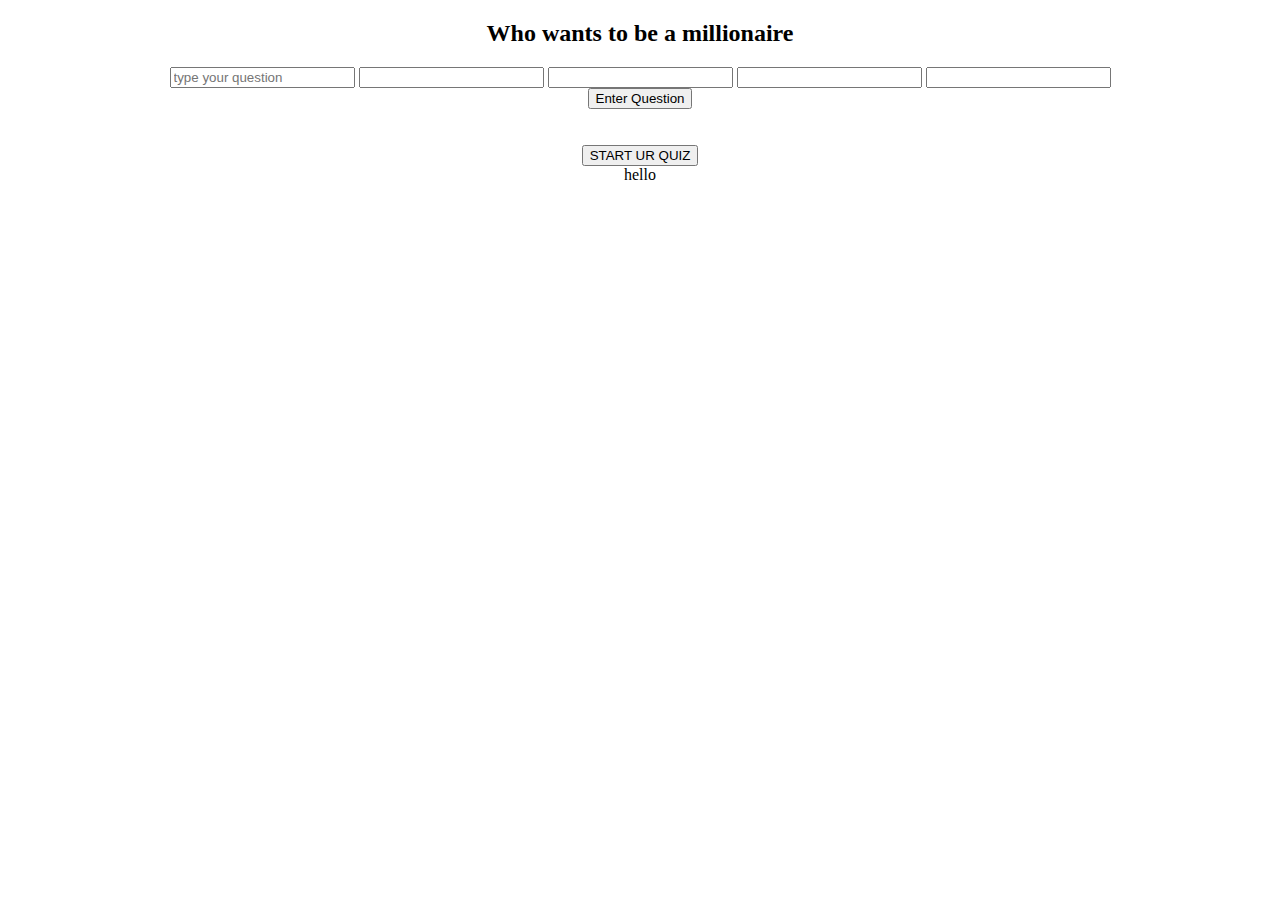
==== index.html @ 69eabb39 "I set my random quiz questions" ====
<!DOCTYPE html>
<html lang="en">
<head>
    <meta charset="UTF-8">
    <meta http-equiv="X-UA-Compatible" content="IE=edge">
    <meta name="viewport" content="width=device-width, initial-scale=1.0">
    <title>Document</title>
    
</head>
<body>
    <center>
        <h2>Who wants to be a millionaire</h2>
        <input type="text" placeholder="type your question" id="Question">
        <input type="text" id="optionA" >
        <input type="text" id="optionB" >
        <input type="text" id="optionC">
        <input type="text" id="optionD"><br>
        <button onclick="saveQuestion()">Enter Question</button>
        <br><br><br>

        <button onclick="checkQuestion()">START UR QUIZ</button>
        <div id="questionShow"></div>
        <div id="disp">hello</div><br>
    </center>
        <!-- <input type="number" id="searching"> -->
    
    <script src="script.js"></script>
</body>
</html>
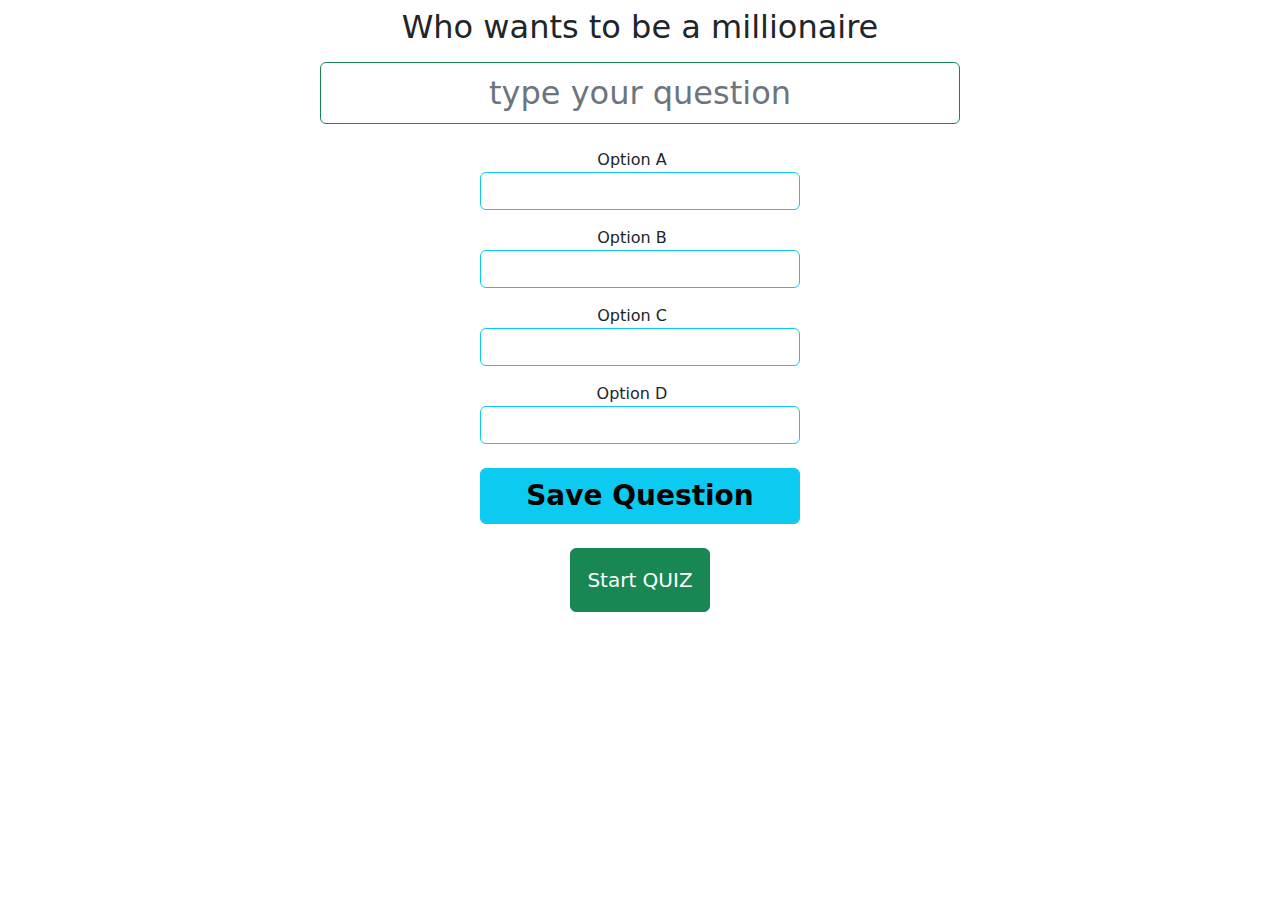
==== commit 61d07d8d: "I set questions for my quiz app" ====
--- a/index.html
+++ b/index.html
@@ -5,22 +5,21 @@
     <meta http-equiv="X-UA-Compatible" content="IE=edge">
     <meta name="viewport" content="width=device-width, initial-scale=1.0">
     <title>Document</title>
-    
+    <link rel="stylesheet" href="bootstrap-5.2.0-beta1-dist/css/bootstrap.css">
 </head>
 <body>
     <center>
-        <h2>Who wants to be a millionaire</h2>
-        <input type="text" placeholder="type your question" id="Question">
-        <input type="text" id="optionA" >
-        <input type="text" id="optionB" >
-        <input type="text" id="optionC">
-        <input type="text" id="optionD"><br>
-        <button onclick="saveQuestion()">Enter Question</button>
-        <br><br><br>
+        <h2 class="mt-2">Who wants to be a millionaire</h2>
+        <input class="form-control w-50 fs-2 text-center border border-success mt-3" type="text" placeholder="type your question" id="Question"><br>
+        <p><span class="me-3">Option A </span><input class="form-control w-25 border border-info" type="text" id="optionA" ></p>
+        <p><span class="me-3">Option B </span><input class="form-control w-25 border border-info" type="text" id="optionB" >
+        <p><span class="me-3">Option C </span><input class="form-control w-25 border border-info" type="text" id="optionC">
+        <p><span class="me-3">Option D </span><input class="form-control w-25 border border-info" type="text" id="optionD">
+        <button class="btn btn-info mt-4 w-25 fw-bold fs-3" onclick="saveQuestion()">Save Question</button>
+        <br><br>
 
-        <button onclick="checkQuestion()">START UR QUIZ</button>
-        <div id="questionShow"></div>
-        <div id="disp">hello</div><br>
+        <button class="btn btn-success p-3 fs-5"><a class="text-white text-decoration-none" href="questionpage.html">Start QUIZ</a></button>
+        
     </center>
         <!-- <input type="number" id="searching"> -->
     
